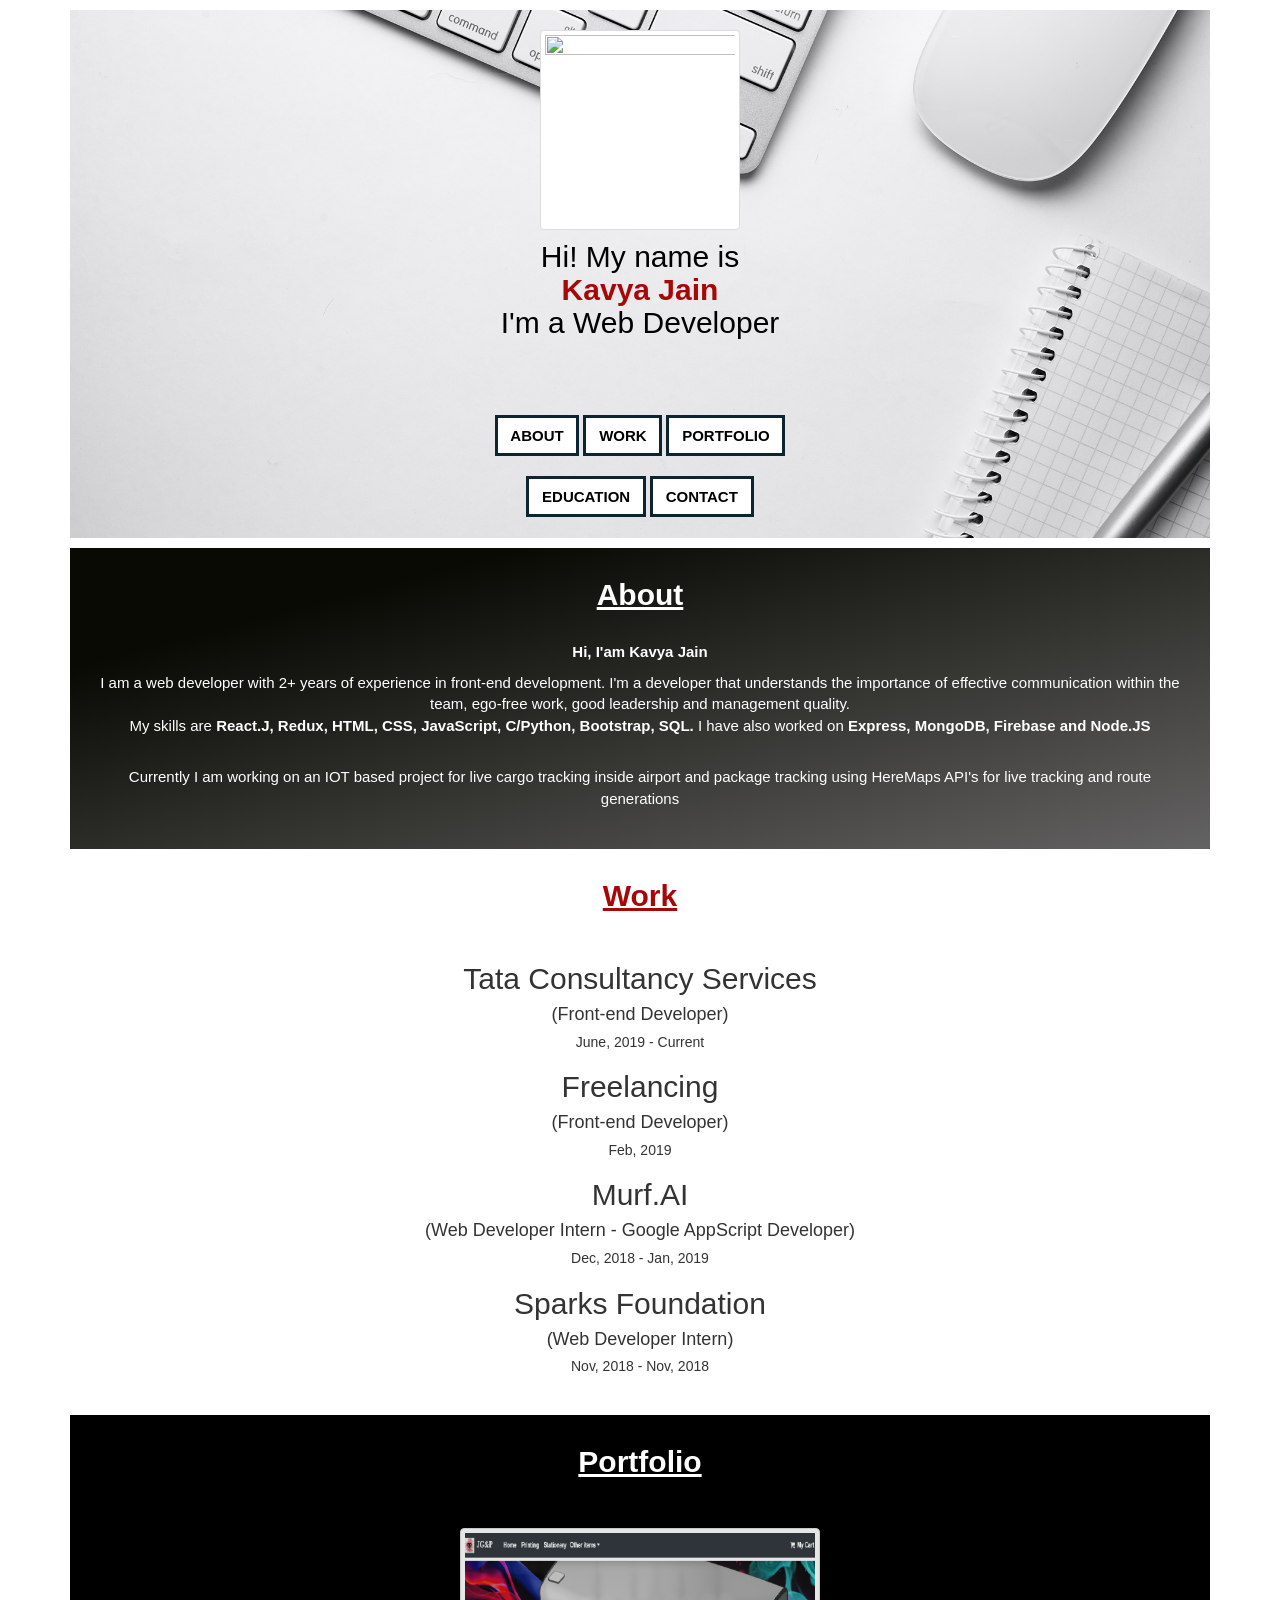
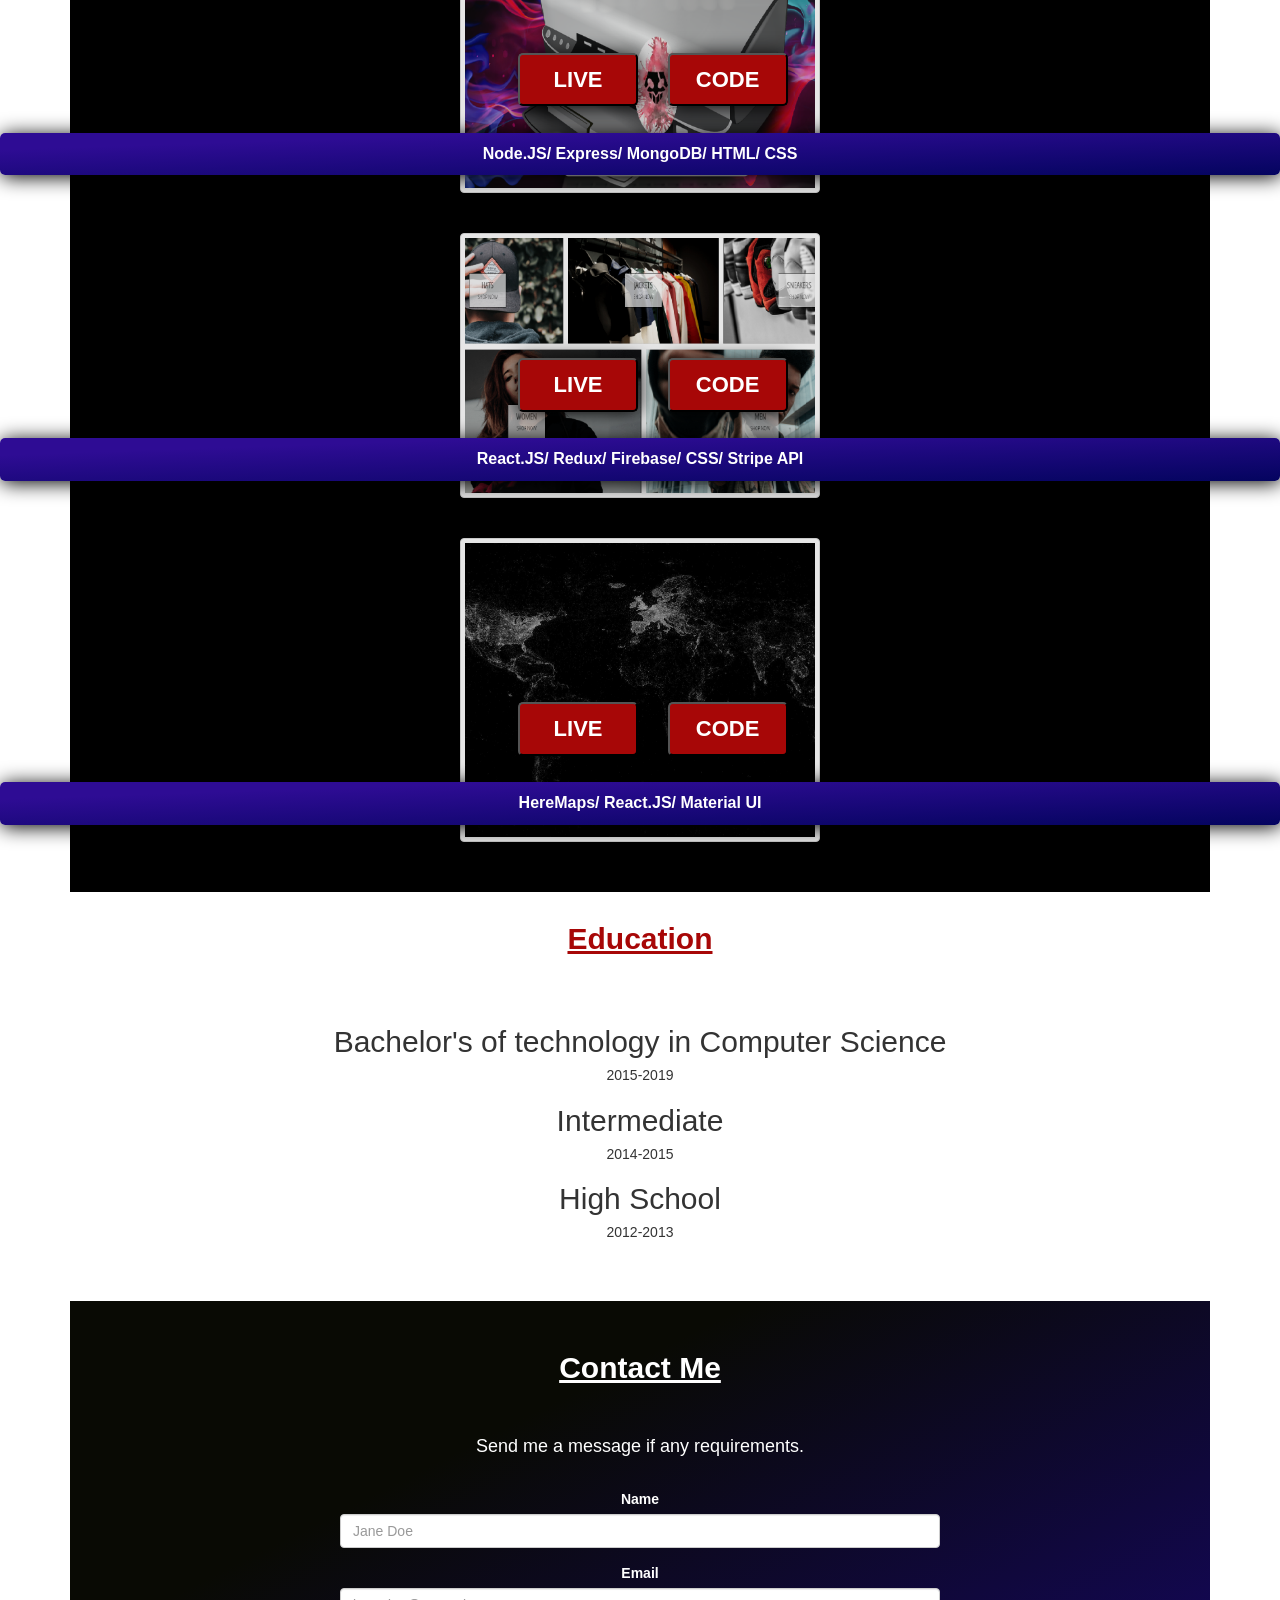
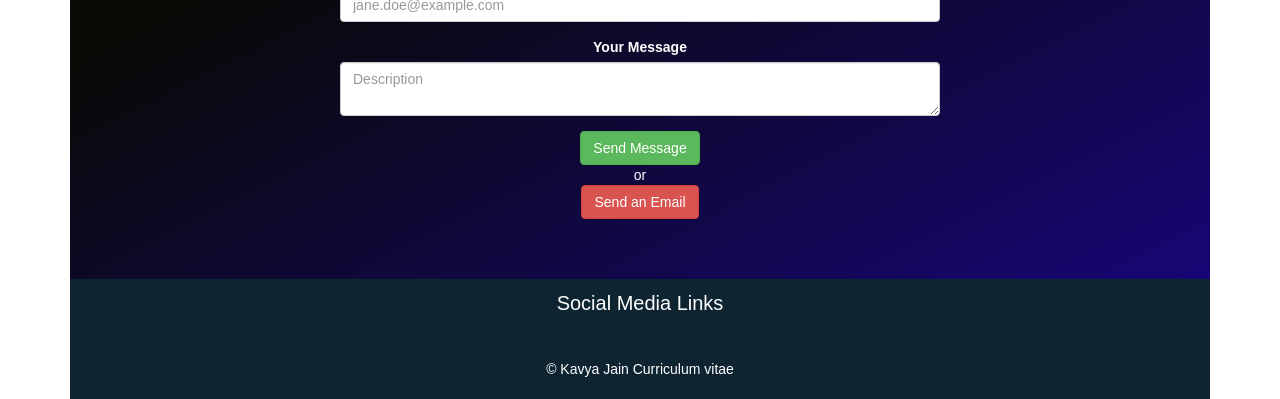
==== home.html @ 1a3ff4c2 "home bg" ====
<!DOCTYPE html>
<html lang="en">

<head>
    <meta charset="UTF-8">
    <meta name="viewport" content="width=device-width, initial-scale=1.0">

    <link rel="stylesheet" href="assets/css/styles.css">
    <link rel="stylesheet" href="https://maxcdn.bootstrapcdn.com/bootstrap/3.3.7/css/bootstrap.min.css" >

    <!-- =====FONT AWSOME===== -->
    <script src="https://use.fontawesome.com/releases/v5.15.3/js/all.js" data-auto-replace-svg="nest"></script>

    <title>My CV</title>
</head>

<body>

    <div class="container">
        <!--===== HOME =====-->
        <section class="home section" id="home">
            <div class="home__container bd-grid">

                <img src="assets/img/Kavya.png" height="200rem" width="200rem" class="img-thumbnail" alt="">

                <div class="home__data">
                    <h6 class="home__title">Hi! My name is<br> <span class="home__title-color">Kavya Jain</span><br>
                        I'm a Web Developer</h6>
                </div>

                <div class="home__social">
                    <a href="https://www.linkedin.com/in/kavya-jain-80137815b/" class="home__social-icon"><i
                            class="fab fa-linkedin-in mr-3"></i></a>&nbsp;&nbsp;
                    <a href="https://github.com/kavukj" class="home__social-icon"><i
                            class="fab fa-github mr-3"></i></a>&nbsp;&nbsp;
                    <a href="mailto:jainkavya6890@gmail.com" class="home__social-icon"><i
                            class="fas fa-envelope mr-3"></i></a>
                </div>
                <br>
                <div class="home__social">
                    <div class="nav__list">
                        <a href="#about" class="nav__link nav__item">About</a>
                        <a href="#work" class="nav__link nav__item">Work</a>
                        <a href="#portfolio" class="nav__link nav__item">Portfolio</a>
                        <br>
                        <br>
                        <br>
                        <a href="#education" class="nav__link nav__item">Education</a>
                        <a href="#contact" class="nav__link nav__item">Contact</a>
                    </div>
                </div>

            </div>
        </section>

        <!--===== ABOUT =====-->
        <section class="about section " id="about">
            <h2 class="section-title" style="color: #fff;">About</h2>

            <div class="about__container">
                <div>
                    <p class="about__subtitle">Hi, I'am Kavya Jain</p>
                    <p class="about__text">I am a web developer with 2+ years of experience in
                        front-end development. I'm a developer that understands the importance of effective
                        communication
                        within the team, ego-free work, good leadership and management quality.
                        <br> My skills are <b>React.J, Redux, HTML, CSS, JavaScript, C/Python, Bootstrap, SQL.</b>
                        I have also worked on <b>Express, MongoDB, Firebase and Node.JS</b>
                    </p>
                    <br>
                    <p class="about__text">Currently I am working on an IOT based project for live cargo tracking inside
                        airport and package tracking using HereMaps API's for live tracking and route generations
                    </p>
                </div>
            </div>
        </section>

        <!--===== WORK =====-->
        <section class="work section" id="work">
            <h2 class="section-title">Work</h2>
            <div class="work__container">
                <div class="work_box">
                    <h2 class="work__subtitle">Tata Consultancy Services</h2>
                    <h4 class="work_innerTitle">(Front-end Developer)</h4>
                    <h5 class="work_innerTitle"><i class="fas fa-calendar my-2 mr-2"></i> June, 2019 - Current</h5>
                    <h2 class="work__subtitle">Freelancing</h2>
                    <h4 class="work_innerTitle">(Front-end Developer)</h4>
                    <h5 class="work_innerTitle"><i class="fas fa-calendar my-2 mr-2"></i> Feb, 2019</h5>
                    <h2 class="work__subtitle">Murf.AI</h2>
                    <h4 class="work_innerTitle">(Web Developer Intern - Google AppScript Developer)</h4>
                    <h5 class="work_innerTitle"><i class="fas fa-calendar my-2 mr-2"></i> Dec, 2018 - Jan, 2019</h5>
                    <h2 class="work__subtitle">Sparks Foundation</h2>
                    <h4 class="work_innerTitle">(Web Developer Intern)</h4>
                    <h5 class="work_innerTitle"><i class="fas fa-calendar my-2 mr-2"></i> Nov, 2018 - Nov, 2018</h5>
                </div>
            </div>
        </section>

        <!-- ====Portfolio ==== -->
        <section class="portfolio section" id="portfolio">
            <h2 class="section-title" style="color: #fff;">Portfolio</h2>
            <div class="portfolio__container row justify-content-center">
                
               
                <div class="portfolio__item col col-12">
                    <div>
                        <div>
                            <img src="assets/img/bg-printing.png" class="portfolio__background-image img-thumbnail" alt="">
                            <div class="portfolio__text">Node.JS/ Express/ MongoDB/ HTML/ CSS</div>
                            <div class="portfolio__content">
                                <button class="portfolio__button"><a href="https://floating-crag-85578.herokuapp.com/">LIVE</a></button>
                                <button class="portfolio__button"><a href="#">CODE</a></button>
                            </div>
                        </div>
                    </div>
                </div>
                <div class="portfolio__item col col-12">
                    <div>
                        <div>
                            <img src="assets/img/bg-clothing.png" class="portfolio__background-image img-thumbnail" alt="">
                            <div class="portfolio__text">React.JS/ Redux/ Firebase/ CSS/ Stripe API</div>
                            <div class="portfolio__content">
                                <button class="portfolio__button"><a href="https://jainclothing.herokuapp.com/">LIVE</a></button>
                                <button class="portfolio__button"><a href="https://github.com/kavukj/jainclothing">CODE</a></button>
                            </div>
                        </div>
                    </div>
                </div>
                <div class="portfolio__item col col-12">
                    <div>
                        <div>
                            <img src="assets/img/map.jpg" class="portfolio__background-image img-thumbnail" alt="">
                            <div class="portfolio__text">HereMaps/ React.JS/ Material UI</div>
                            <div class="portfolio__content">
                                <button class="portfolio__button"><a href="#">LIVE</a></button>
                                <button class="portfolio__button"><a href="#">CODE</a></button>
                            </div>
                        </div>
                    </div>
                </div>
            </div>
        </section>

        <!--===== EDUCATAION =====-->
        <section class="edu section" id="education">
            <h2 class="section-title">Education</h2>
            <div class="edu__container">
                <div>
                    <h2 class="edu__subtitle">Bachelor's of technology in Computer Science</h2>
                    <h5><i class="fas fa-calendar-alt my-2 mr-2"></i> 2015-2019</h5>
                    <h2 class="edu__subtitle">Intermediate</h2>
                    <h5><i class="fas fa-calendar-alt my-2 mr-2"></i> 2014-2015</h5>
                    <h2 class="edu__subtitle">High School</h2>
                    <h5><i class="fas fa-calendar-alt my-2 mr-2"></i> 2012-2013</h5>
                </div>
        </section>

        <!-- ====Contact ==== -->
        <section class="contact section " id="contact">
              <h2 class="section-title" style="color:#fff;"><i class="fa fa-phone"></i>Contact Me</h2>
              <div class="pt-5 contact__container">
              <p class="para text-light">Send me a message if any requirements.</p>
              <div class="row justify-content-center">
                <div class="col-md-8 col-md-offset-2">
                  <form class="form-horizontal " action="/contact" method="post">
                    <div class="form-group" style="width: 80%; margin-left:10%">
                      <label for="exampleInputName2">Name</label>
                      <input type="text" name="name" class="form-control" id="exampleInputName2" placeholder="Jane Doe">
                    </div>
                    <div class="form-group " style="width: 80%; margin-left:10%">
                      <label for="exampleInputEmail2">Email</label>
                      <input type="email" name="email" class="form-control" id="exampleInputEmail2" placeholder="jane.doe@example.com">
                    </div>
                    <div class="form-group " style="width: 80%; margin-left:10%">
                      <label for="exampleInputText">Your Message</label>
                     <textarea class="form-control" name="message" placeholder="Description"></textarea> 
                    </div>
                    <button type="submit" class="btn btn-success">Send Message</button>
                      <br>or<br>
                      <a class="btn btn-danger" href="mailto: jainkavya6890@gmail.com?subject = CV Requirement &amp;body = type your message">Send an Email</a>
                  </form>

                  
                </div>
              </div>
        </div>
        </section>

        <!--===== FOOTER =====-->
        <footer class="footer">
            <p class="footer__title">Social Media Links</p>
            <div class="footer__social">
                <a href="https://www.instagram.com/kavu_j/" class="footer__icon"><i class="fab fa-instagram"></i></a>
                <a href="https://wa.me/918882950954" class="footer__icon"><i class="fab fa-whatsapp"></i></a>

            </div>
            <p>&#169; Kavya Jain Curriculum vitae</p>
        </footer>
    </div>


    <!--===== SCROLL REVEAL =====-->
    <script src="https://unpkg.com/scrollreveal"></script>

    <!--===== MAIN JS =====-->
    <script src="assets/js/main.js"></script>
</body>

</html>
---- assets/css/styles.css ----
html{
  scroll-behavior: smooth;
}

ul{
  margin: 0;
  padding: 0;
  list-style: none;
}
a{
  text-decoration: none;
}


/*===== CLASS CSS ===== */
.section-title{
  position: relative;
  font-size: 3rem;
  color: #a70707;
  font-weight: bold;
  text-align: center;
  text-decoration: underline;
}

.section{
  padding-top: 1rem;
  padding-bottom: 1rem;
}

/*===== NAV =====*/
.nav_list{
  text-align: center;
}
.nav__item{
  margin-bottom: 1rem;
  border: 0.4vh solid #0E2431;
  background-color: #fff;
  padding: 1vh 1vw;
  width: 12rem;
  font-size: 1.5rem;
  font-weight: bold;
  text-transform: uppercase;
}
.nav__item:hover{
  position: relative;
  background-color: black;
  color: #fff;
}

.nav__list a{
  color: black;
}

.nav__item:hover a{
  position: relative;
  background-color: black;
  color: #fff;
}

/*===== HOME =====*/
.home__container{
  background: url("../img/home.jpg");
  background-position: center;
  background-size: cover;
  padding-top: 2rem;
  padding-bottom: 3rem;
  row-gap: 2rem;
  text-align: center;
}

.home__title{
  font-size: 3rem;
  margin-bottom: 3rem;
  color: black;
}
.home__title-color{
  color: #a70707;
  font-weight: bold;
}
.home__social{
  margin: 0 auto;
}
.home__social-icon{
  width: max-content;
  margin-bottom: 0.5rem;
  font-size: 2.5rem;
  color: #0E2431;
}
.home__social-icon:hover{
  color: #a70707;
}


/* ===== ABOUT =====*/
#about{
  background: linear-gradient(to bottom right, #090a04 20%, #646363 100%);
}
.about__container{
  padding:2rem 2rem;
  text-align: center;
}
.about__subtitle{
  margin-bottom: 1rem;
  font-size: 1.5rem;
  font-weight: bold;
  color: #fff;
}
.about__text{
  font-size: 1.5rem;
  color: #fff;
}


/* ==== PORTFOLIO ==== */
.portfolio{
  background: #000;
}
.portfolio__container{
  padding-top: 4rem;
  text-align: center;
}
.portfolio__background-image{
  position: relative;
  width: 36rem;
  height: 36rem;
  opacity: 0.9;
  margin-bottom: 4rem;
  box-shadow: 01.rem 0.2rem 2rem 0 #fff;
}
.portfolio__content{  
  left: 0;
  position: absolute;
  text-align: center;
  width: 100%;
  margin: -18rem auto 10rem;
}
.portfolio__text{
  left: 0;
  position: absolute;
  text-align: center;
  width: 100%;
  border: 0.1 rem solid linear-gradient(to bottom right, #2e0c94 20%, #04045F 100%);
  box-shadow: 0.1rem 0.2rem 2rem 0 black;
  border-radius: 5px;
  text-align: center;
  font-size: 1.6rem;
  font-weight: bold;
  background: linear-gradient(to bottom right, #2e0c94 20%, #04045F 100%);
  padding:1rem;
  margin: -10rem auto 10rem;
  color:#FFF;

}
.portfolio__button{
  border: 0.1 rem solid #a70707;
  box-shadow: 0.1rem 0.2rem 2rem 0 black;
  cursor: pointer;
  border-radius: 5px;
  text-align: center;
  font-size: 2.2rem;
  font-weight: bold;
  background-color: #a70707;
  padding:1vh 1.2vw;
  width: 12rem;
  margin-left: 2vw;
}
.portfolio__button a{
  text-decoration: none;
  color: white;
}

.portfolio__button:hover{
  background-color: #FFF;
  color: #000;
  border: none;
}

.portfolio__button:hover a{
  text-decoration: none;
  color: #000;
}


/* ===== EDUCATION =====*/
.edu__container{
  padding-top: 4rem;
  padding-bottom: 4rem;
  text-align: center;
}
.edu__subtitle{
  margin-bottom: 1rem;
}

/* ===== WORK =====*/
.work__container{
  padding-top: 2rem;
  padding-bottom: 2rem;
  text-align: center;
}
.work__subtitle{
  margin-bottom: 1rem;
}

/* ====Contact ====*/
.contact{
  padding-top: 3rem;
  color: #fff;
  padding-bottom: 3rem;
  text-align: center;
  background: linear-gradient(to bottom right, #090a04 30%, #170675 100%);
}

.para{
  padding-top: 3rem;
  font-size: 1.8rem;
  padding-bottom: 2rem;
}

.contact__container{
  margin-top: 2rem;
  padding-bottom: 3rem;
}
.contact__button{
  margin-top: 2rem;
}

/* ===== FOOTER =====*/
.footer{
  background-color: #0E2431;
  color: #fff;
  text-align: center;
  font-weight: 1rem;
  padding: 1rem 0;
}
.footer__title{
  font-size: 2rem;
  margin-bottom: 1rem;
}
.footer__social{
  margin-bottom: 1rem;
}
.footer__icon{
  font-size: 1.5rem;
  color: #fff;
  margin: 0 1rem;
}
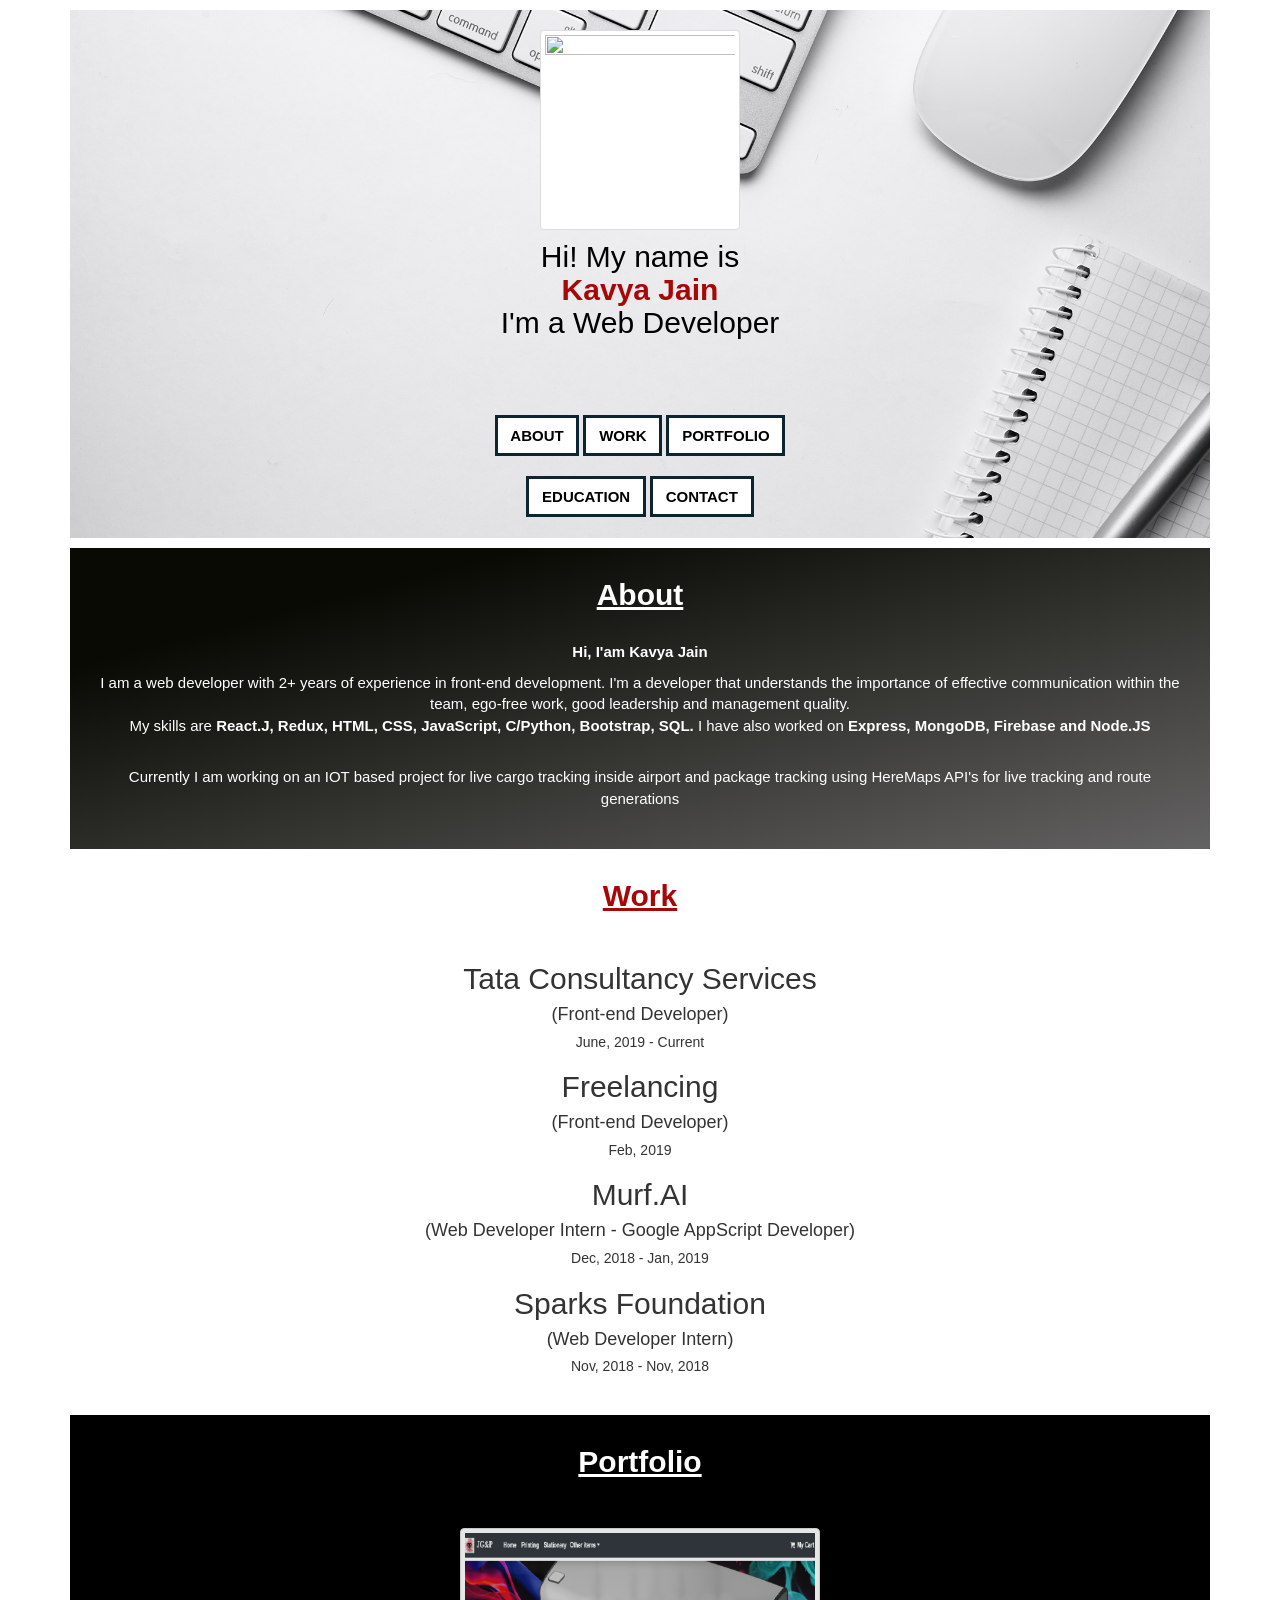
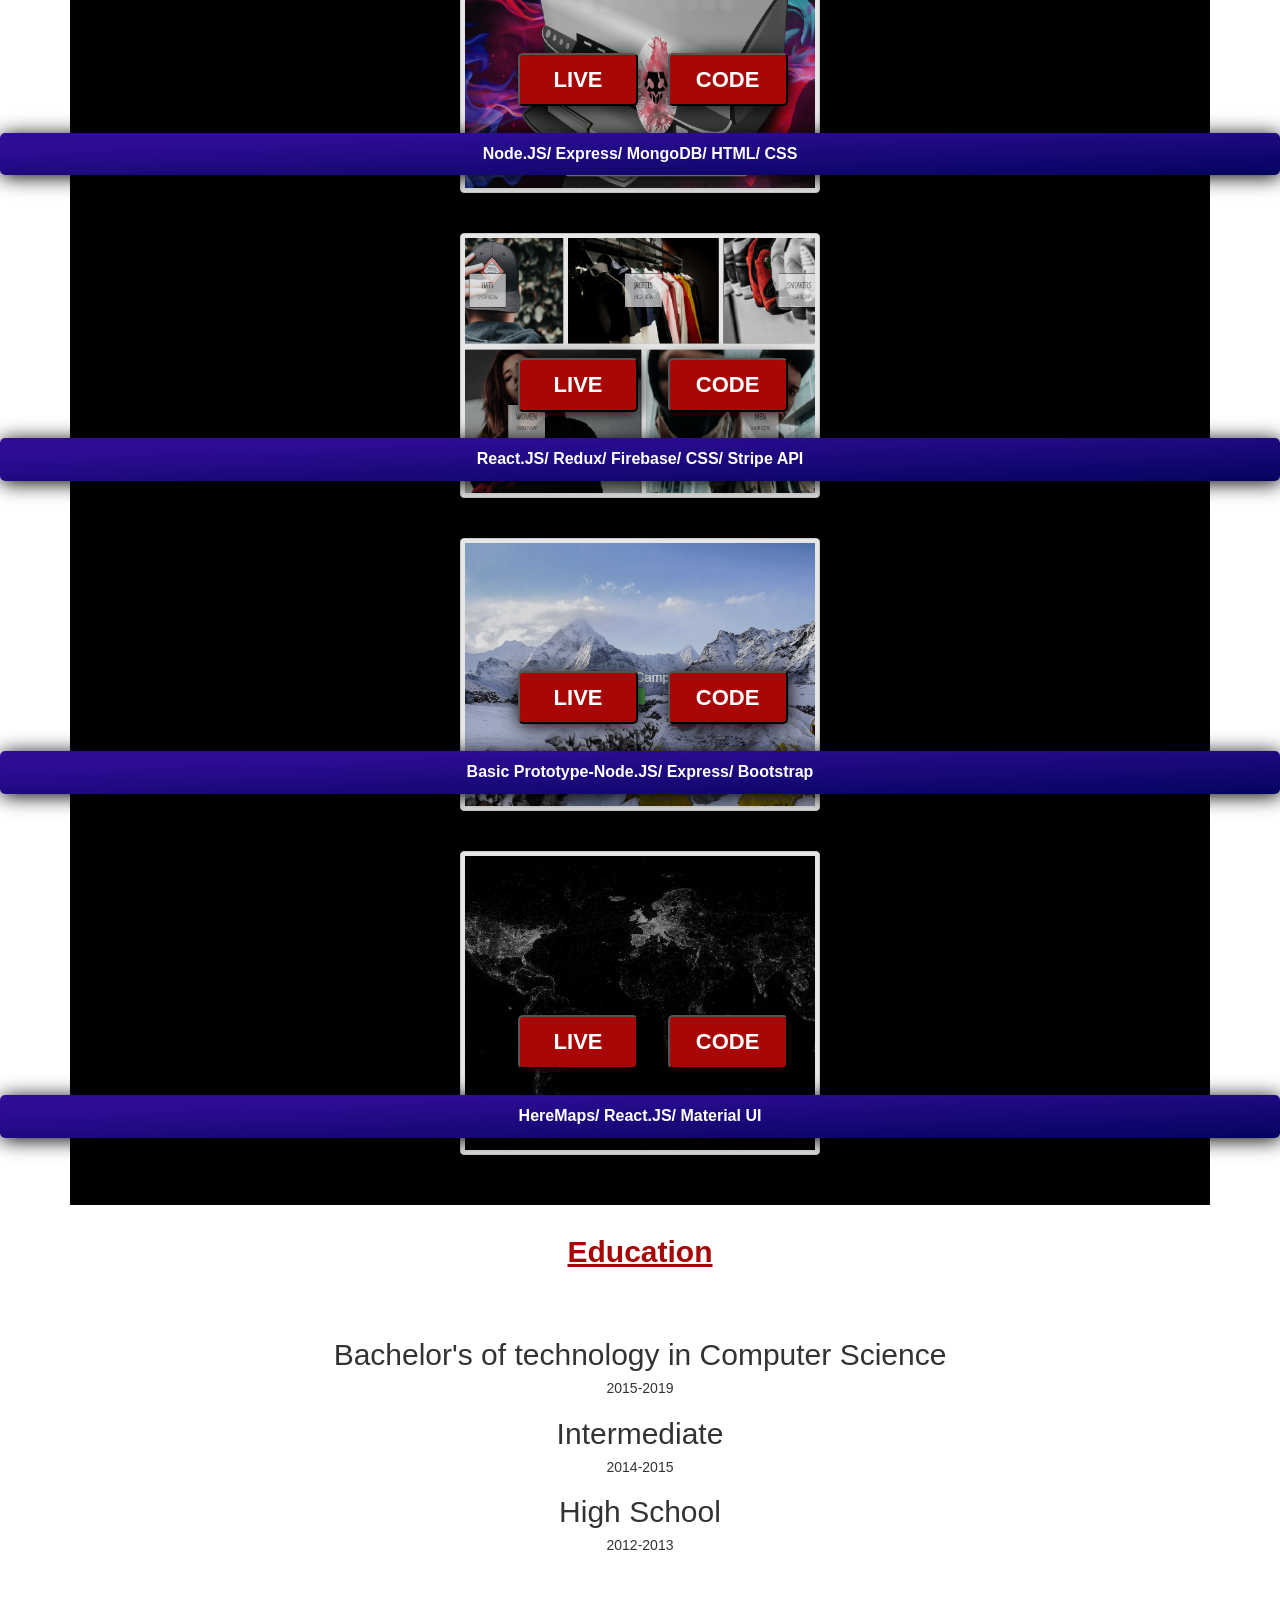
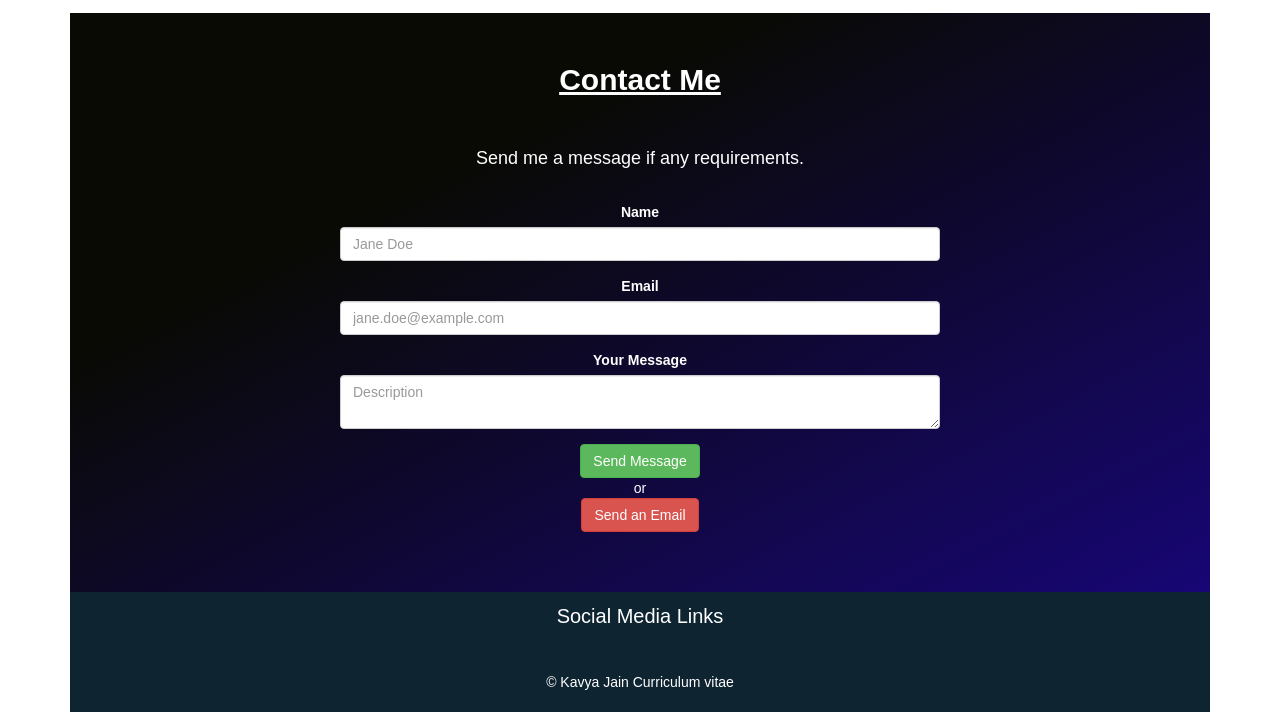
==== commit 2df472fa: "new project" ====
--- a/home.html
+++ b/home.html
@@ -21,7 +21,7 @@
         <section class="home section" id="home">
             <div class="home__container bd-grid">
 
-                <img src="assets/img/Kavya.png" height="200rem" width="200rem" class="img-thumbnail" alt="">
+                <img src="assets/img/Kavya.png" height="200rem" width="200rem"  class="img-thumbnail" alt="">
 
                 <div class="home__data">
                     <h6 class="home__title">Hi! My name is<br> <span class="home__title-color">Kavya Jain</span><br>
@@ -129,6 +129,18 @@
                 <div class="portfolio__item col col-12">
                     <div>
                         <div>
+                            <img src="assets/img/yelpcamp.png" class="portfolio__background-image img-thumbnail" alt="">
+                            <div class="portfolio__text">Basic Prototype-Node.JS/ Express/ Bootstrap</div>
+                            <div class="portfolio__content">
+                                <button class="portfolio__button"><a href="https://sleepy-crag-78084.herokuapp.com/">LIVE</a></button>
+                                <button class="portfolio__button"><a href="https://github.com/kavukj/CampProject">CODE</a></button>
+                            </div>
+                        </div>
+                    </div>
+                </div>
+                <div class="portfolio__item col col-12">
+                    <div>
+                        <div>
                             <img src="assets/img/map.jpg" class="portfolio__background-image img-thumbnail" alt="">
                             <div class="portfolio__text">HereMaps/ React.JS/ Material UI</div>
                             <div class="portfolio__content">
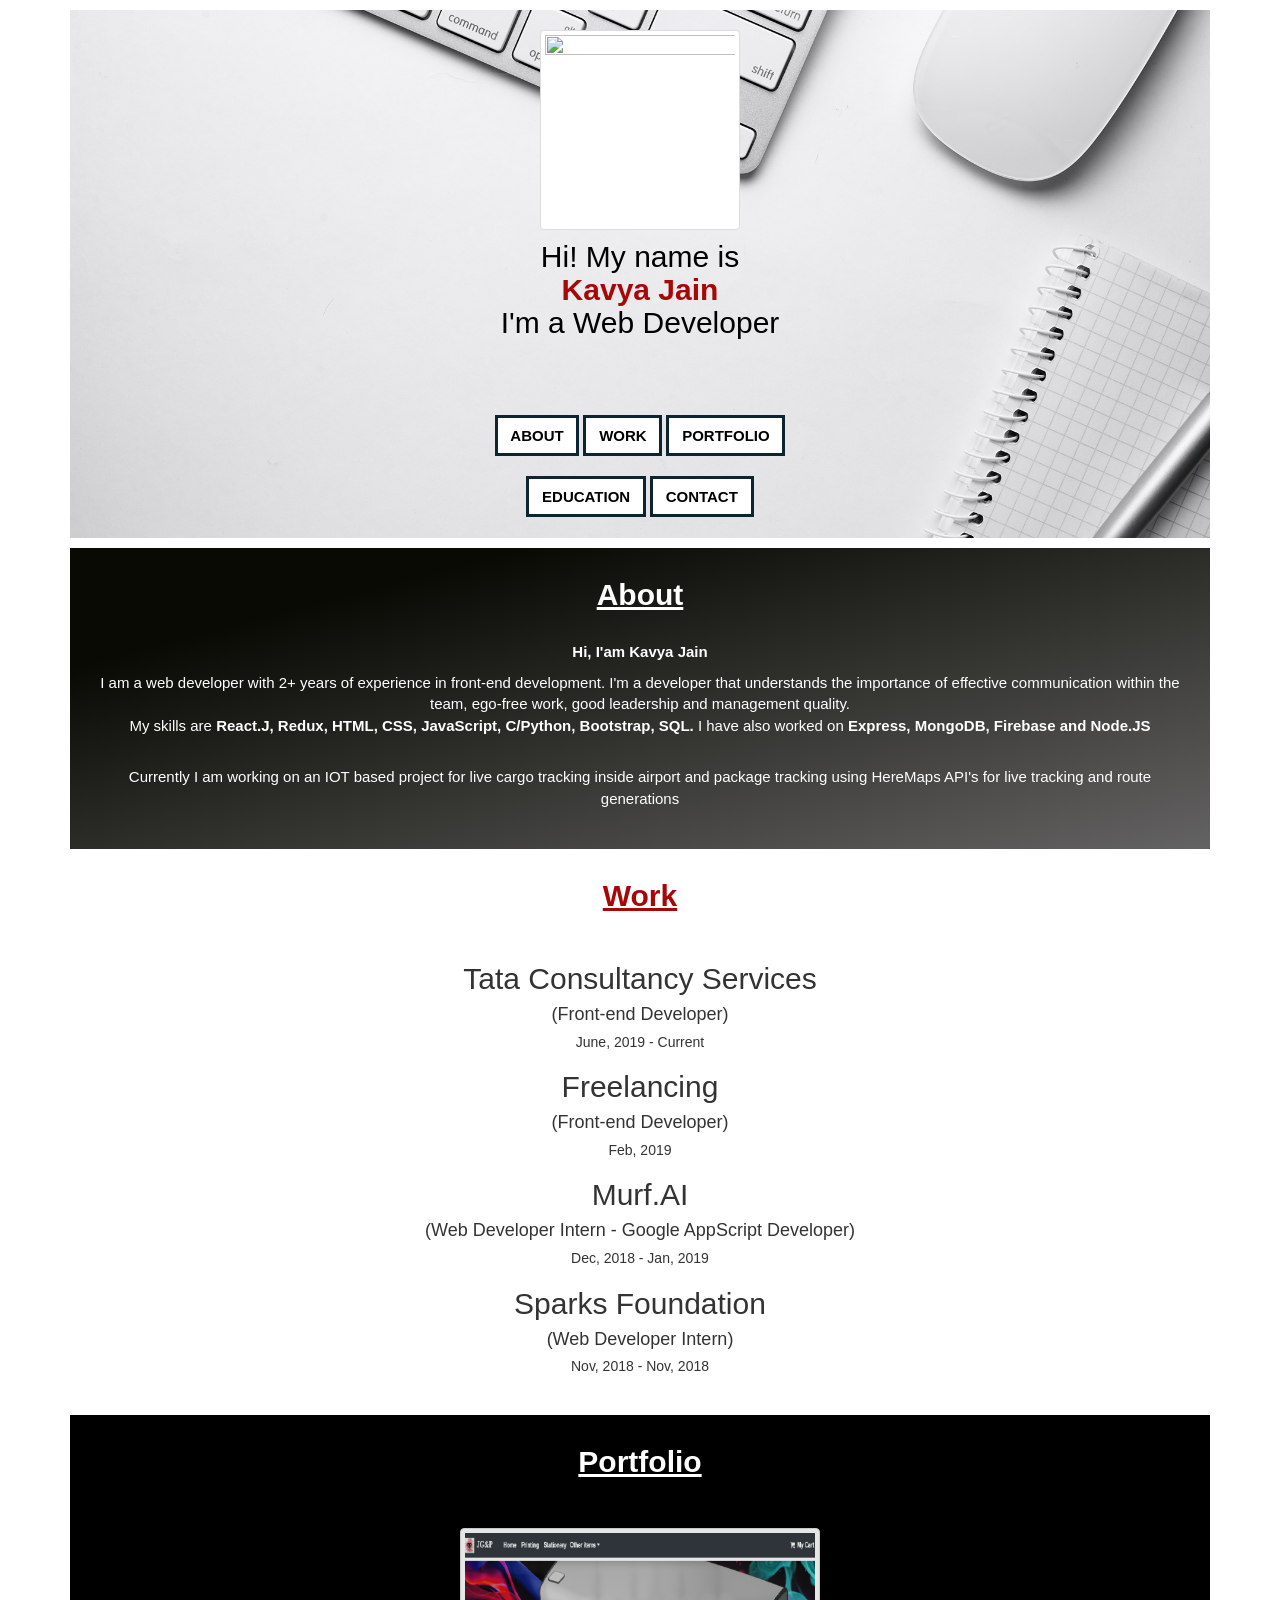
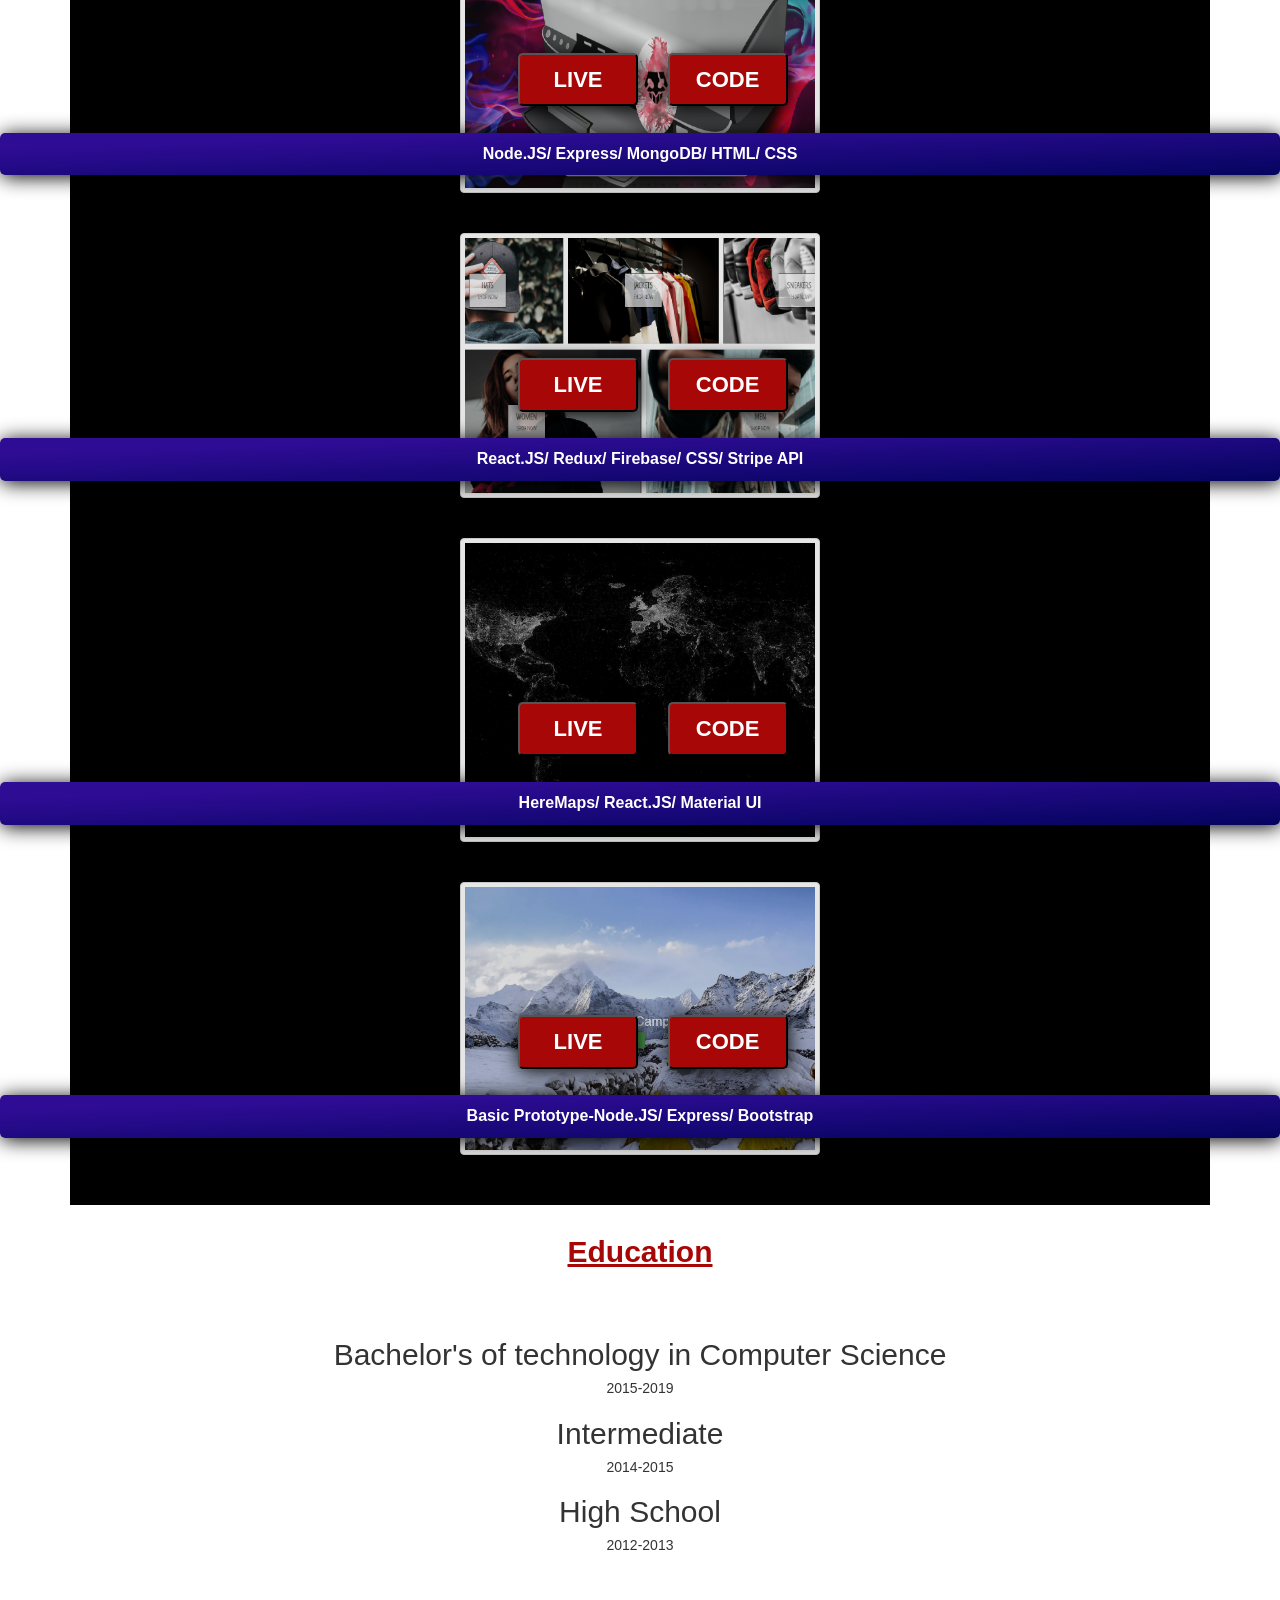
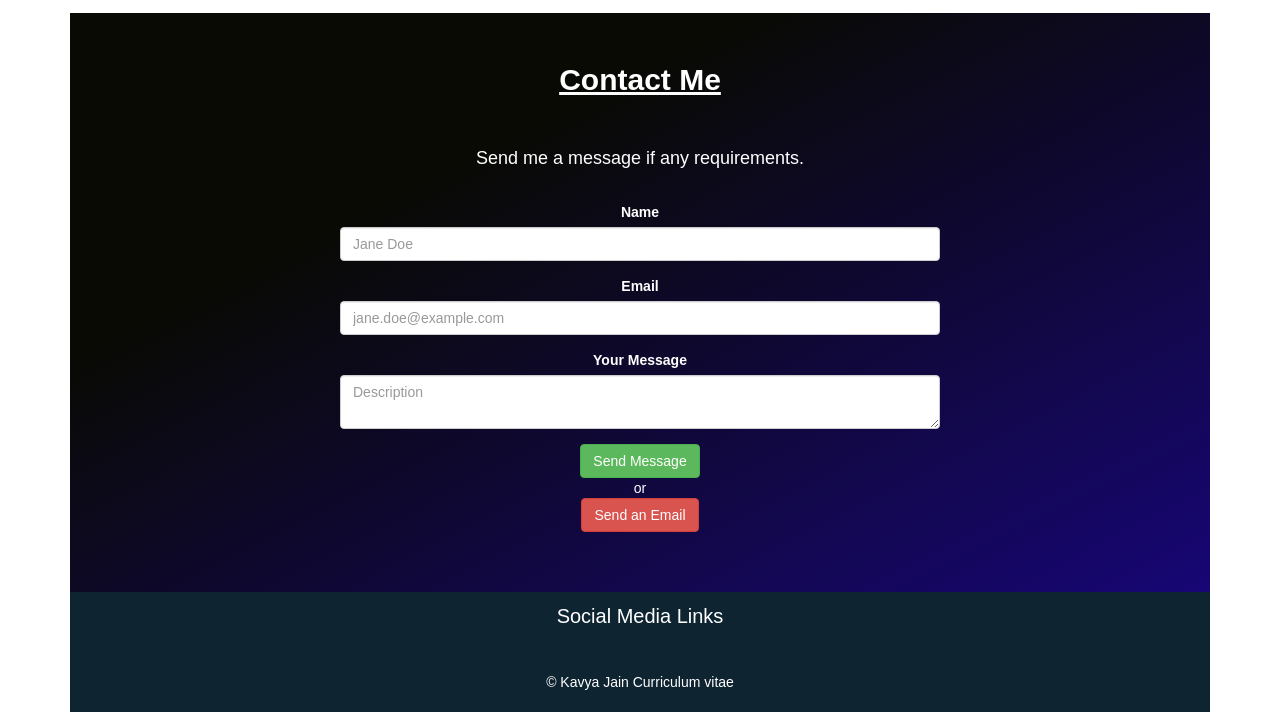
==== commit acfd560b: "added map app" ====
--- a/home.html
+++ b/home.html
@@ -6,7 +6,7 @@
     <meta name="viewport" content="width=device-width, initial-scale=1.0">
 
     <link rel="stylesheet" href="assets/css/styles.css">
-    <link rel="stylesheet" href="https://maxcdn.bootstrapcdn.com/bootstrap/3.3.7/css/bootstrap.min.css" >
+    <link rel="stylesheet" href="https://maxcdn.bootstrapcdn.com/bootstrap/3.3.7/css/bootstrap.min.css">
 
     <!-- =====FONT AWSOME===== -->
     <script src="https://use.fontawesome.com/releases/v5.15.3/js/all.js" data-auto-replace-svg="nest"></script>
@@ -21,7 +21,7 @@
         <section class="home section" id="home">
             <div class="home__container bd-grid">
 
-                <img src="assets/img/Kavya.png" height="200rem" width="200rem"  class="img-thumbnail" alt="">
+                <img src="assets/img/Kavya.png" height="200rem" width="200rem" class="img-thumbnail" alt="">
 
                 <div class="home__data">
                     <h6 class="home__title">Hi! My name is<br> <span class="home__title-color">Kavya Jain</span><br>
@@ -100,28 +100,47 @@
         <section class="portfolio section" id="portfolio">
             <h2 class="section-title" style="color: #fff;">Portfolio</h2>
             <div class="portfolio__container row justify-content-center">
-                
-               
-                <div class="portfolio__item col col-12">
-                    <div>
-                        <div>
-                            <img src="assets/img/bg-printing.png" class="portfolio__background-image img-thumbnail" alt="">
+
+
+                <div class="portfolio__item col col-12">
+                    <div>
+                        <div>
+                            <img src="assets/img/bg-printing.png" class="portfolio__background-image img-thumbnail"
+                                alt="">
                             <div class="portfolio__text">Node.JS/ Express/ MongoDB/ HTML/ CSS</div>
                             <div class="portfolio__content">
-                                <button class="portfolio__button"><a href="https://floating-crag-85578.herokuapp.com/">LIVE</a></button>
-                                <button class="portfolio__button"><a href="#">CODE</a></button>
-                            </div>
-                        </div>
-                    </div>
-                </div>
-                <div class="portfolio__item col col-12">
-                    <div>
-                        <div>
-                            <img src="assets/img/bg-clothing.png" class="portfolio__background-image img-thumbnail" alt="">
+                                <button class="portfolio__button"><a
+                                        href="https://floating-crag-85578.herokuapp.com/">LIVE</a></button>
+                                <button class="portfolio__button"><a
+                                        href="https://github.com/kavukj/JainGraphics-Printers">CODE</a></button>
+                            </div>
+                        </div>
+                    </div>
+                </div>
+                <div class="portfolio__item col col-12">
+                    <div>
+                        <div>
+                            <img src="assets/img/bg-clothing.png" class="portfolio__background-image img-thumbnail"
+                                alt="">
                             <div class="portfolio__text">React.JS/ Redux/ Firebase/ CSS/ Stripe API</div>
                             <div class="portfolio__content">
-                                <button class="portfolio__button"><a href="https://jainclothing.herokuapp.com/">LIVE</a></button>
-                                <button class="portfolio__button"><a href="https://github.com/kavukj/jainclothing">CODE</a></button>
+                                <button class="portfolio__button"><a
+                                        href="https://jainclothing.herokuapp.com/">LIVE</a></button>
+                                <button class="portfolio__button"><a
+                                        href="https://github.com/kavukj/jainclothing">CODE</a></button>
+                            </div>
+                        </div>
+                    </div>
+                </div>
+                <div class="portfolio__item col col-12">
+                    <div>
+                        <div>
+                            <img src="assets/img/map.jpg" class="portfolio__background-image img-thumbnail" alt="">
+                            <div class="portfolio__text">HereMaps/ React.JS/ Material UI</div>
+                            <div class="portfolio__content">
+                                <button class="portfolio__button"><a href="#">LIVE</a></button>
+                                <button class="portfolio__button"><a
+                                        href="https://github.com/kavukj/GeofencingAndRoute">CODE</a></button>
                             </div>
                         </div>
                     </div>
@@ -132,24 +151,15 @@
                             <img src="assets/img/yelpcamp.png" class="portfolio__background-image img-thumbnail" alt="">
                             <div class="portfolio__text">Basic Prototype-Node.JS/ Express/ Bootstrap</div>
                             <div class="portfolio__content">
-                                <button class="portfolio__button"><a href="https://sleepy-crag-78084.herokuapp.com/">LIVE</a></button>
-                                <button class="portfolio__button"><a href="https://github.com/kavukj/CampProject">CODE</a></button>
-                            </div>
-                        </div>
-                    </div>
-                </div>
-                <div class="portfolio__item col col-12">
-                    <div>
-                        <div>
-                            <img src="assets/img/map.jpg" class="portfolio__background-image img-thumbnail" alt="">
-                            <div class="portfolio__text">HereMaps/ React.JS/ Material UI</div>
-                            <div class="portfolio__content">
-                                <button class="portfolio__button"><a href="#">LIVE</a></button>
-                                <button class="portfolio__button"><a href="#">CODE</a></button>
-                            </div>
-                        </div>
-                    </div>
-                </div>
+                                <button class="portfolio__button"><a
+                                        href="https://sleepy-crag-78084.herokuapp.com/">LIVE</a></button>
+                                <button class="portfolio__button"><a
+                                        href="https://github.com/kavukj/CampProject">CODE</a></button>
+                            </div>
+                        </div>
+                    </div>
+                </div>
+
             </div>
         </section>
 
@@ -169,33 +179,37 @@
 
         <!-- ====Contact ==== -->
         <section class="contact section " id="contact">
-              <h2 class="section-title" style="color:#fff;"><i class="fa fa-phone"></i>Contact Me</h2>
-              <div class="pt-5 contact__container">
-              <p class="para text-light">Send me a message if any requirements.</p>
-              <div class="row justify-content-center">
-                <div class="col-md-8 col-md-offset-2">
-                  <form class="form-horizontal " action="/contact" method="post">
-                    <div class="form-group" style="width: 80%; margin-left:10%">
-                      <label for="exampleInputName2">Name</label>
-                      <input type="text" name="name" class="form-control" id="exampleInputName2" placeholder="Jane Doe">
-                    </div>
-                    <div class="form-group " style="width: 80%; margin-left:10%">
-                      <label for="exampleInputEmail2">Email</label>
-                      <input type="email" name="email" class="form-control" id="exampleInputEmail2" placeholder="jane.doe@example.com">
-                    </div>
-                    <div class="form-group " style="width: 80%; margin-left:10%">
-                      <label for="exampleInputText">Your Message</label>
-                     <textarea class="form-control" name="message" placeholder="Description"></textarea> 
-                    </div>
-                    <button type="submit" class="btn btn-success">Send Message</button>
-                      <br>or<br>
-                      <a class="btn btn-danger" href="mailto: jainkavya6890@gmail.com?subject = CV Requirement &amp;body = type your message">Send an Email</a>
-                  </form>
-
-                  
-                </div>
-              </div>
-        </div>
+            <h2 class="section-title" style="color:#fff;"><i class="fa fa-phone"></i>Contact Me</h2>
+            <div class="pt-5 contact__container">
+                <p class="para text-light">Send me a message if any requirements.</p>
+                <div class="row justify-content-center">
+                    <div class="col-md-8 col-md-offset-2">
+                        <form class="form-horizontal " action="/contact" method="post">
+                            <div class="form-group" style="width: 80%; margin-left:10%">
+                                <label for="exampleInputName2">Name</label>
+                                <input type="text" name="name" class="form-control" id="exampleInputName2"
+                                    placeholder="Jane Doe">
+                            </div>
+                            <div class="form-group " style="width: 80%; margin-left:10%">
+                                <label for="exampleInputEmail2">Email</label>
+                                <input type="email" name="email" class="form-control" id="exampleInputEmail2"
+                                    placeholder="jane.doe@example.com">
+                            </div>
+                            <div class="form-group " style="width: 80%; margin-left:10%">
+                                <label for="exampleInputText">Your Message</label>
+                                <textarea class="form-control" name="message" placeholder="Description"></textarea>
+                            </div>
+                            <button type="submit" class="btn btn-success">Send Message</button>
+                            <br>or<br>
+                            <a class="btn btn-danger"
+                                href="mailto: jainkavya6890@gmail.com?subject = CV Requirement &amp;body = type your message">Send
+                                an Email</a>
+                        </form>
+
+
+                    </div>
+                </div>
+            </div>
         </section>
 
         <!--===== FOOTER =====-->
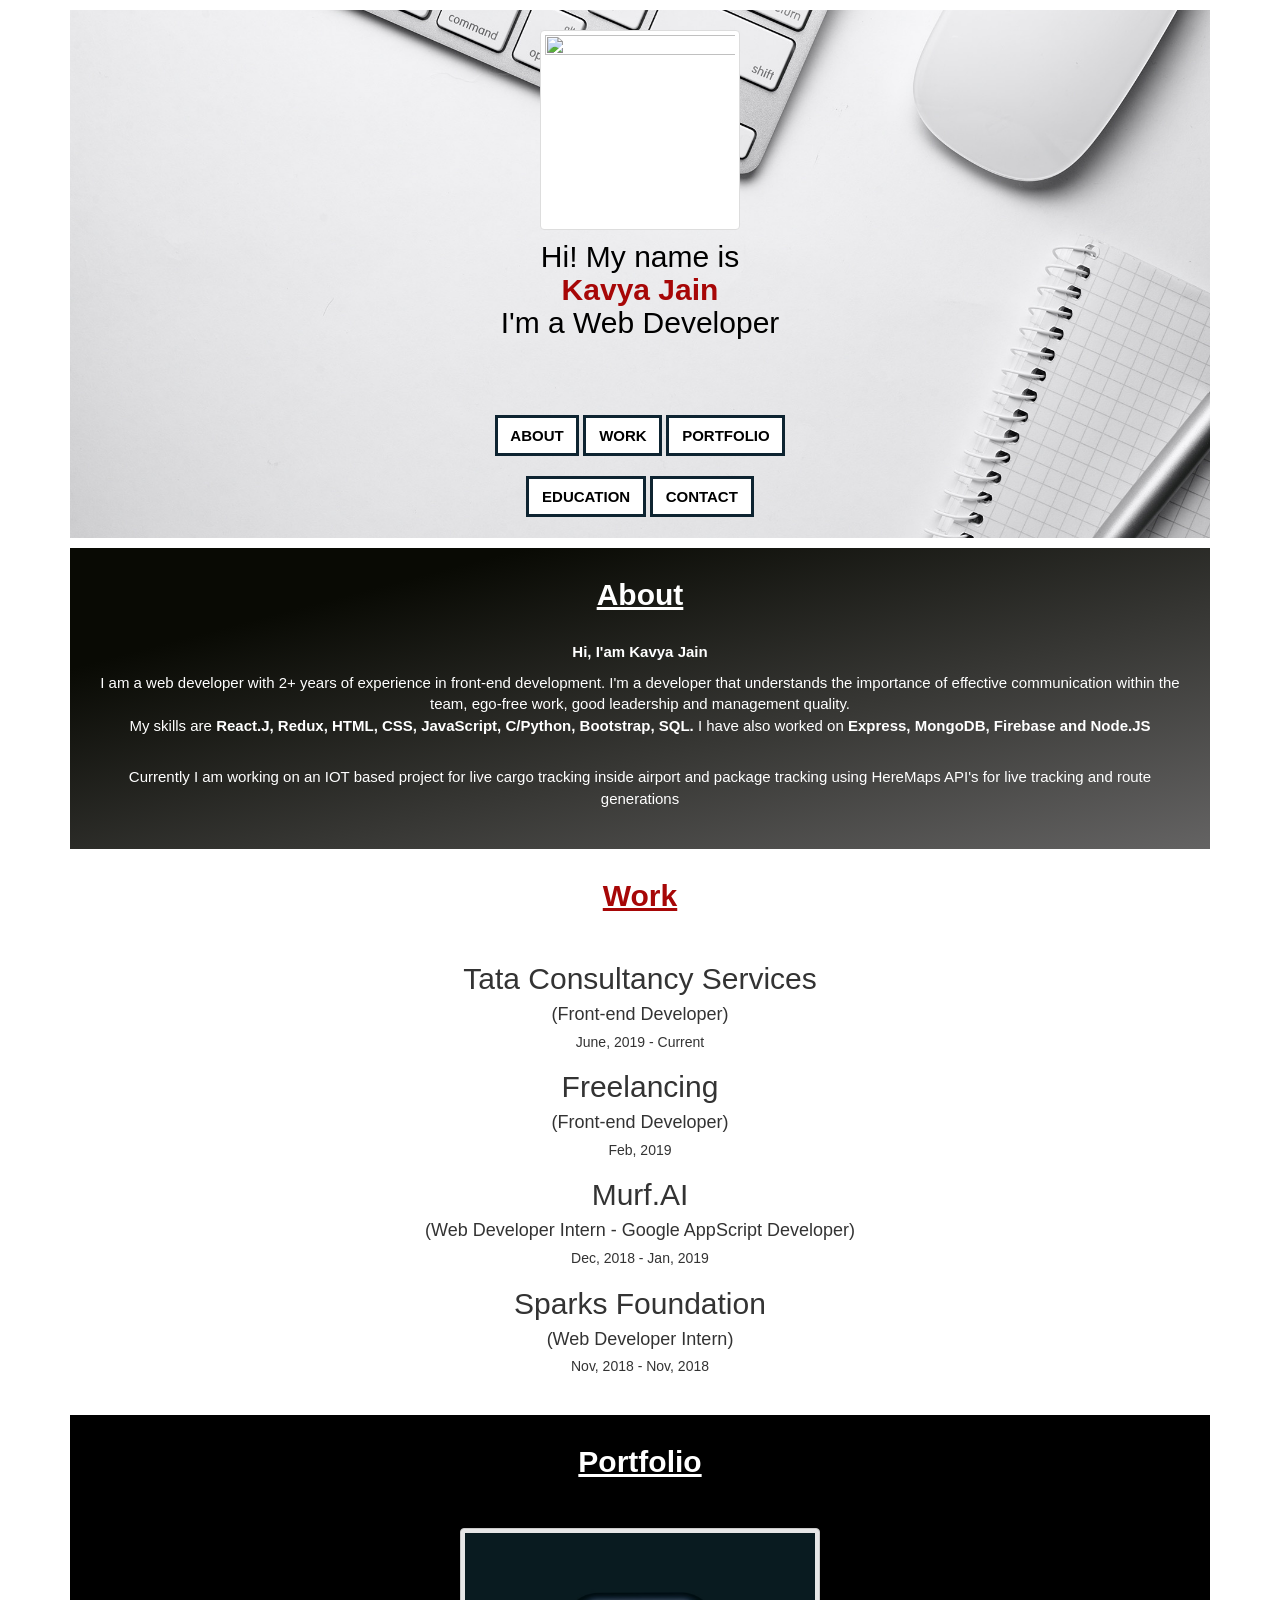
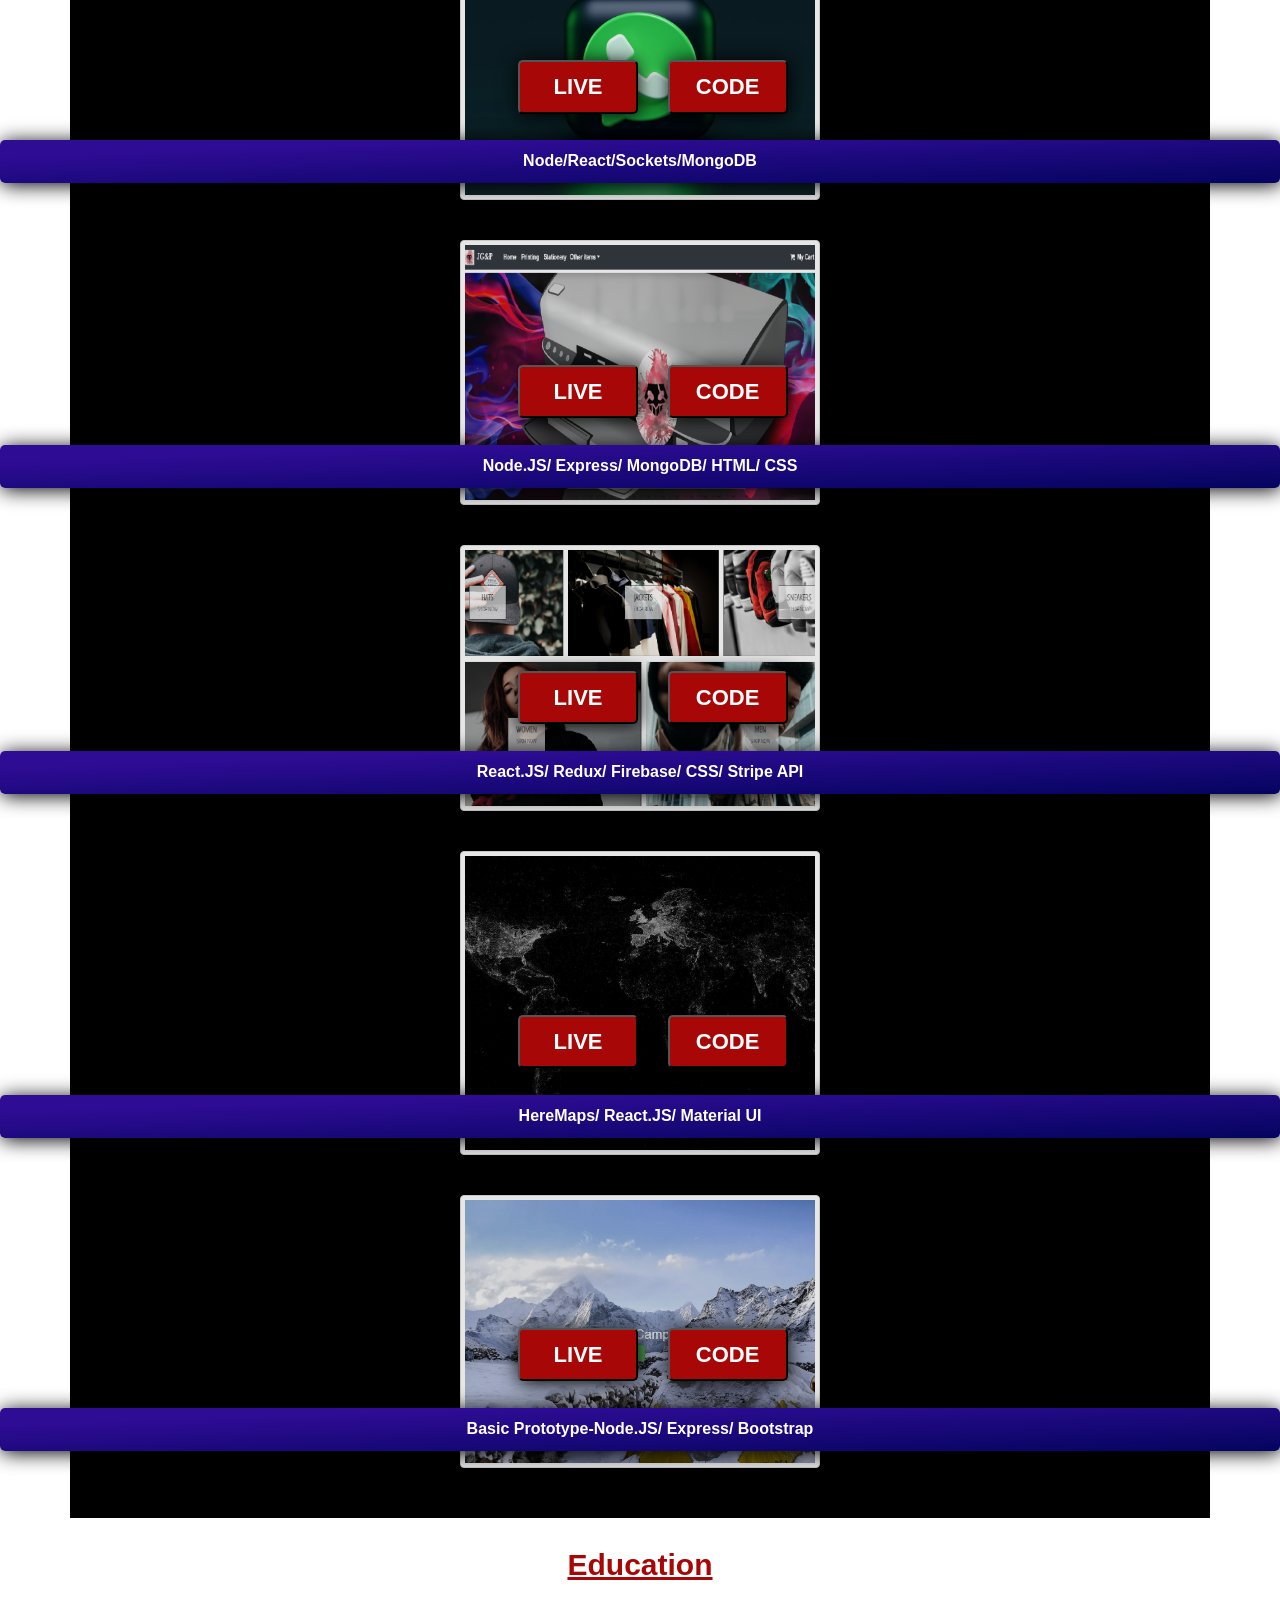
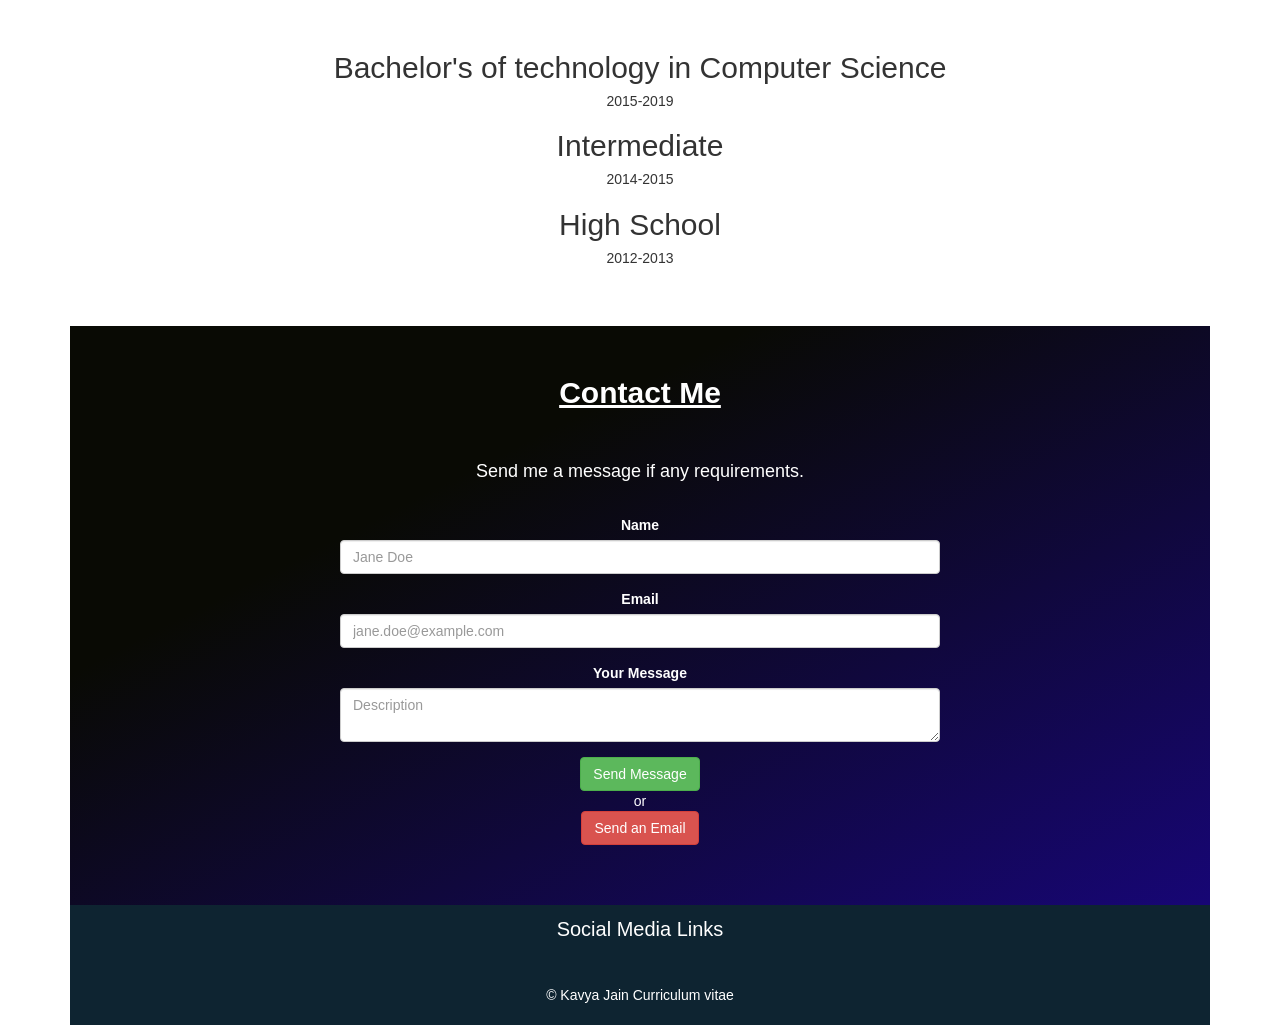
==== commit ad969cfa: "added whatsapp project" ====
--- a/home.html
+++ b/home.html
@@ -101,6 +101,19 @@
             <h2 class="section-title" style="color: #fff;">Portfolio</h2>
             <div class="portfolio__container row justify-content-center">
 
+                <div class="portfolio__item col col-12">
+                    <div>
+                        <div>
+                            <img src="assets/img/whatsapp.jpg" class="portfolio__background-image img-thumbnail" alt="">
+                            <div class="portfolio__text">Node/React/Sockets/MongoDB</div>
+                            <div class="portfolio__content">
+                                <button class="portfolio__button"><a href="/">LIVE</a></button>
+                                <button class="portfolio__button"><a
+                                        href="https://github.com/kavukj/WhatsappClone">CODE</a></button>
+                            </div>
+                        </div>
+                    </div>
+                </div>
 
                 <div class="portfolio__item col col-12">
                     <div>
@@ -138,7 +151,7 @@
                             <img src="assets/img/map.jpg" class="portfolio__background-image img-thumbnail" alt="">
                             <div class="portfolio__text">HereMaps/ React.JS/ Material UI</div>
                             <div class="portfolio__content">
-                                <button class="portfolio__button"><a href="#">LIVE</a></button>
+                                <button class="portfolio__button"><a href="https://geofence-route.herokuapp.com/">LIVE</a></button>
                                 <button class="portfolio__button"><a
                                         href="https://github.com/kavukj/GeofencingAndRoute">CODE</a></button>
                             </div>
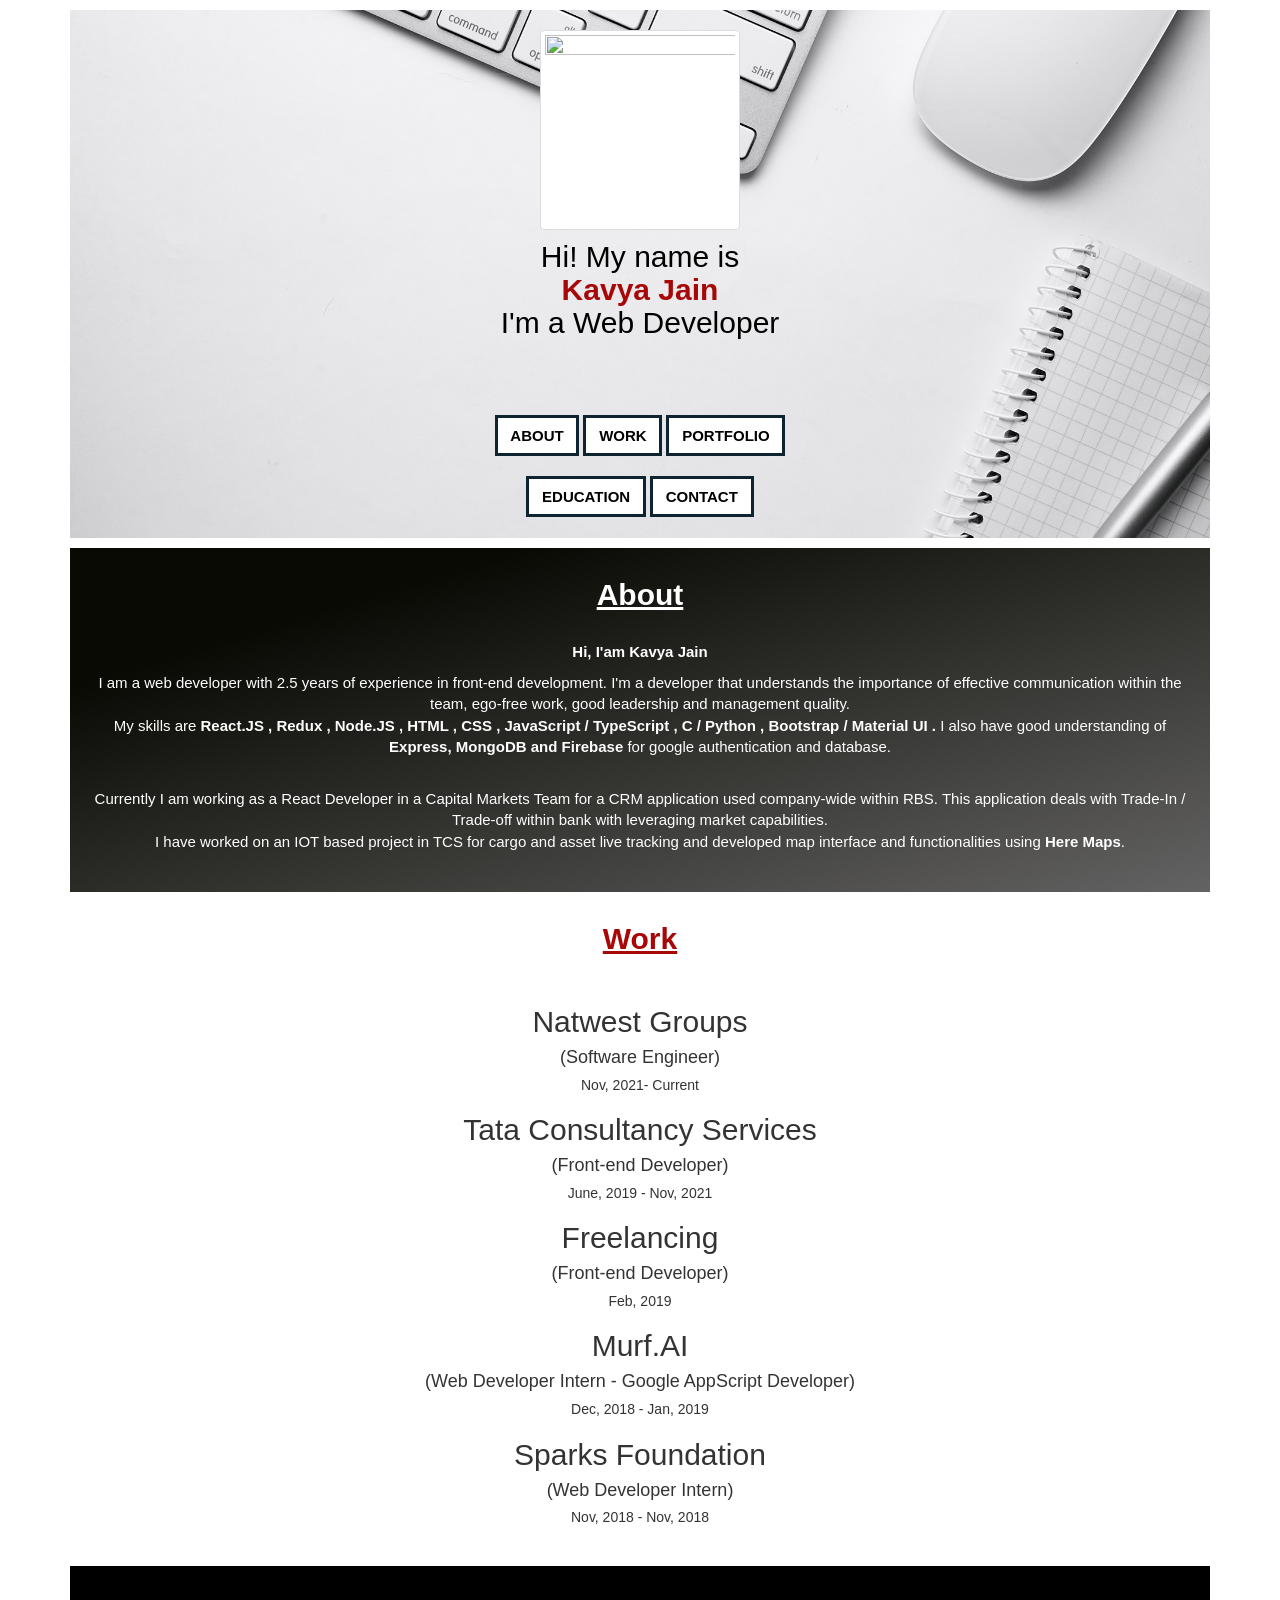
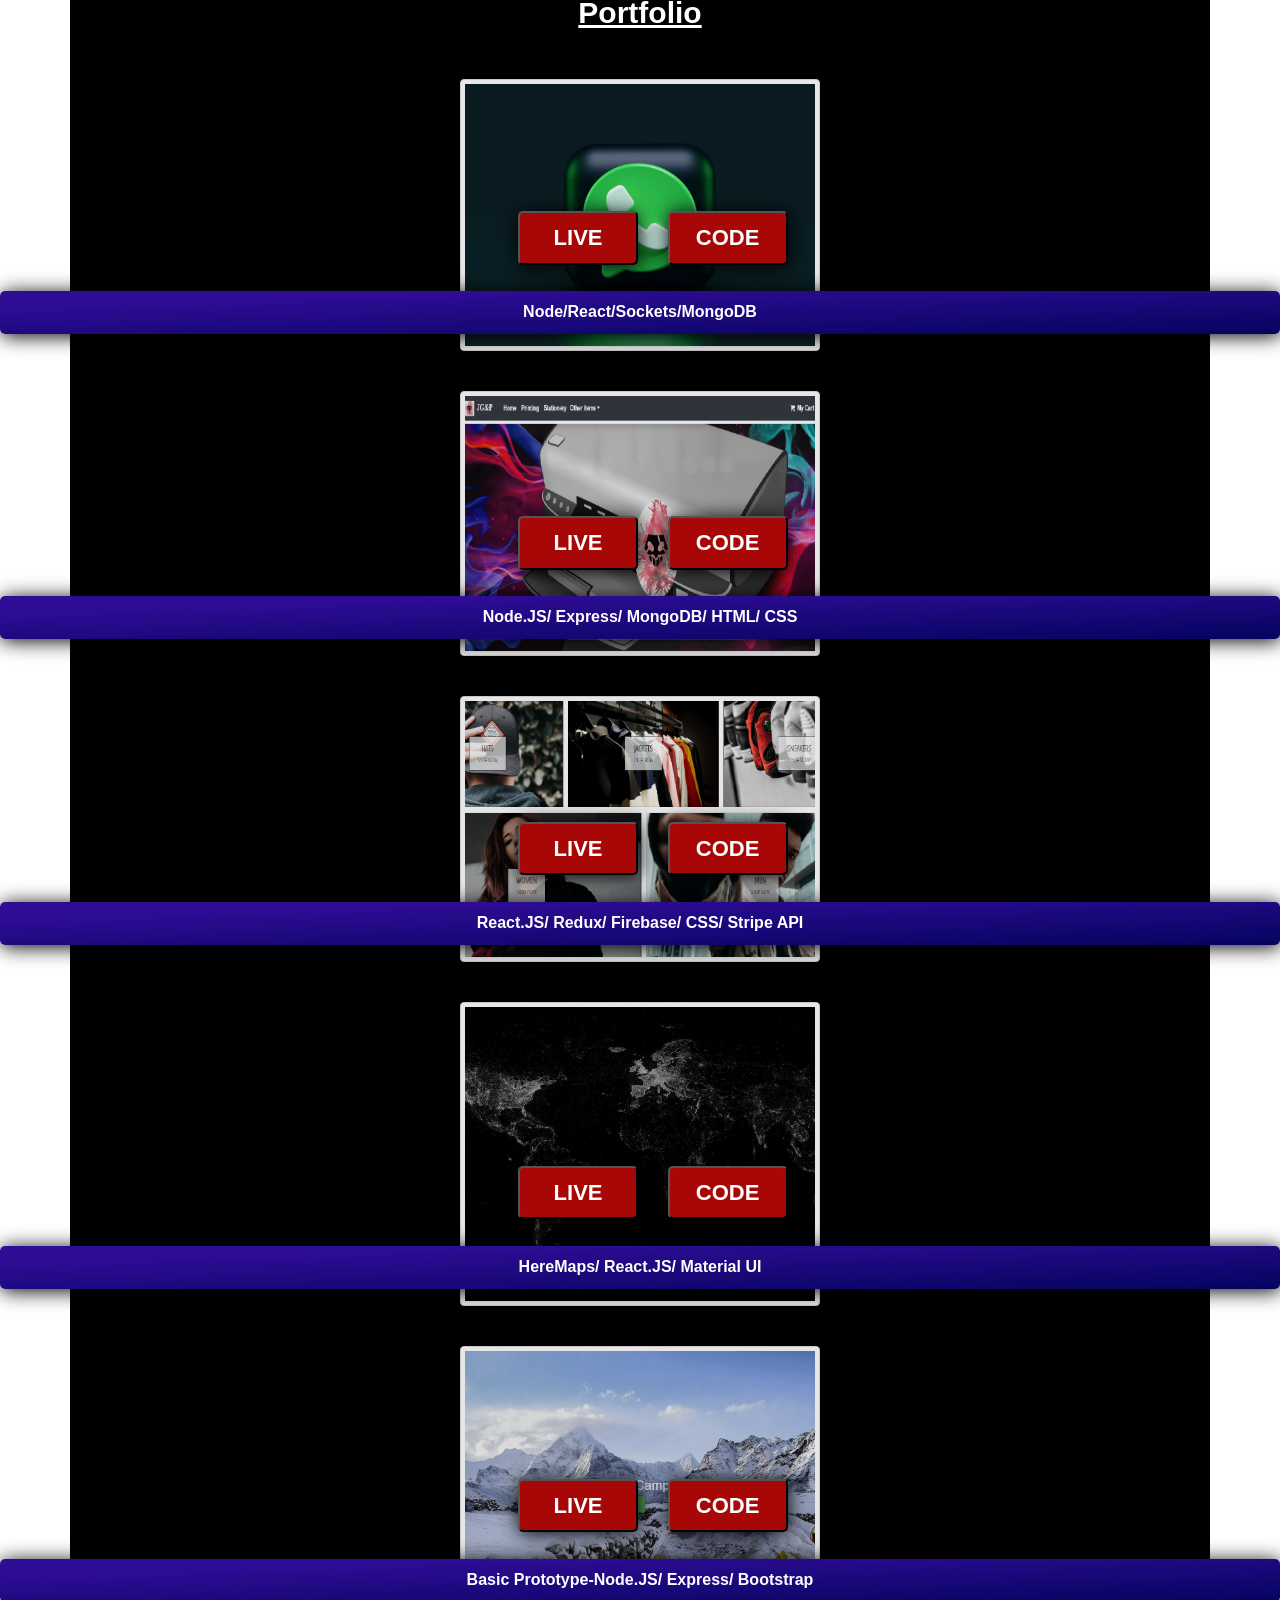
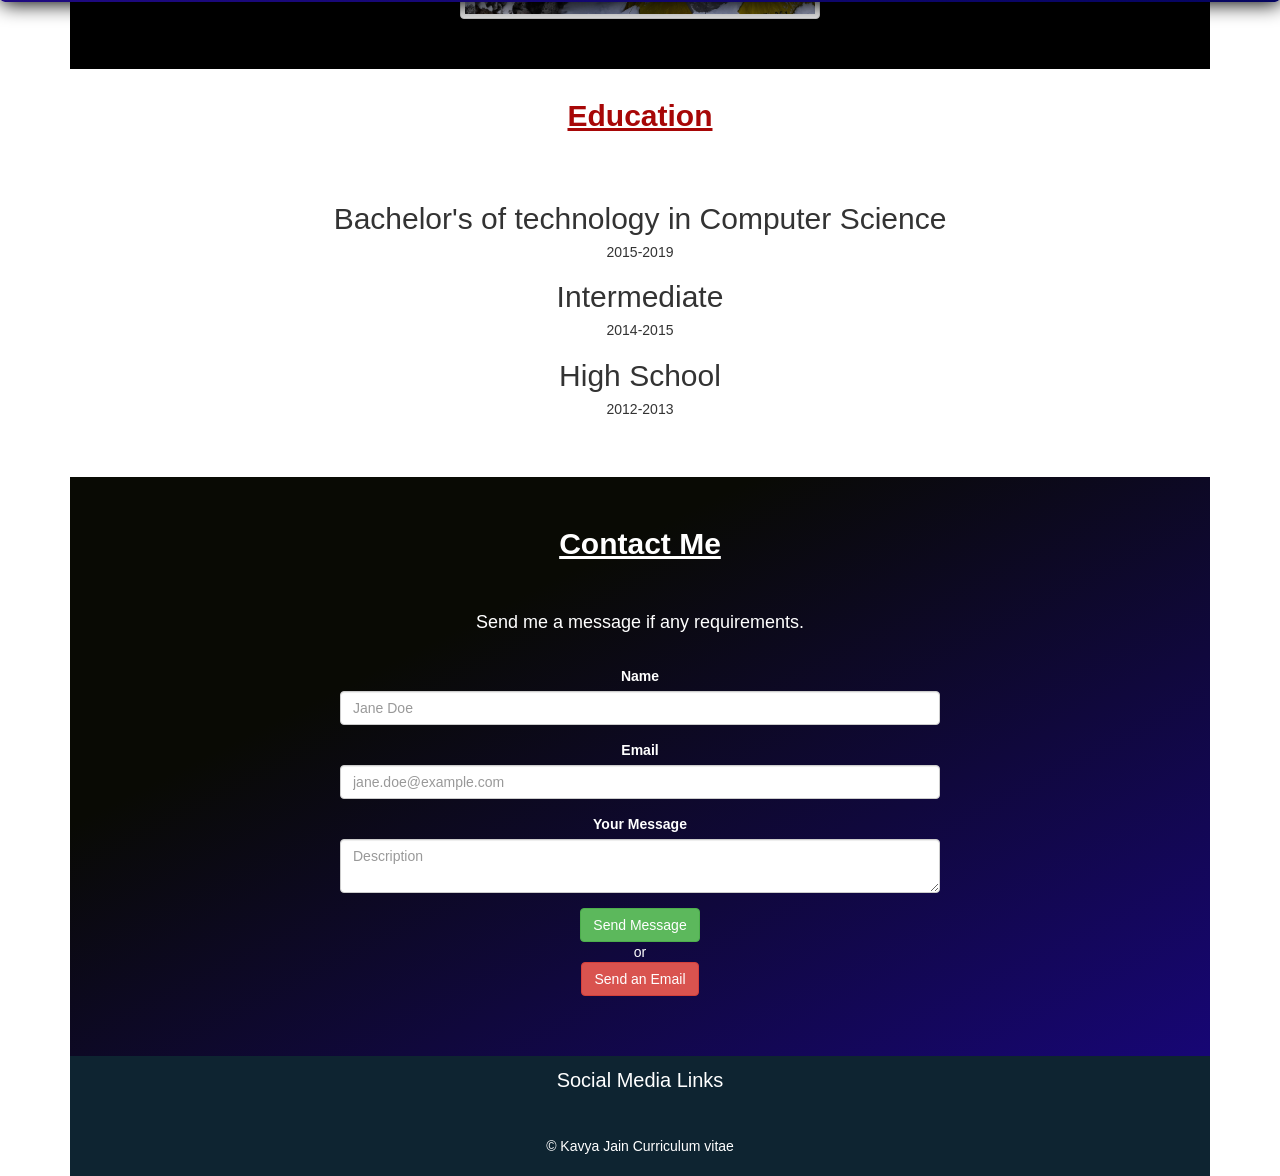
==== commit 9486810d: "added natwest experience" ====
--- a/home.html
+++ b/home.html
@@ -60,16 +60,21 @@
             <div class="about__container">
                 <div>
                     <p class="about__subtitle">Hi, I'am Kavya Jain</p>
-                    <p class="about__text">I am a web developer with 2+ years of experience in
+                    <p class="about__text">I am a web developer with 2.5 years of experience in
                         front-end development. I'm a developer that understands the importance of effective
                         communication
                         within the team, ego-free work, good leadership and management quality.
-                        <br> My skills are <b>React.J, Redux, HTML, CSS, JavaScript, C/Python, Bootstrap, SQL.</b>
-                        I have also worked on <b>Express, MongoDB, Firebase and Node.JS</b>
+                        <br> 
+                        My skills are <b>React.JS , Redux , Node.JS , HTML , CSS , JavaScript / TypeScript , 
+                            C / Python , Bootstrap / Material UI .</b>
+                        I also have good understanding of <b>Express, MongoDB and Firebase </b>for google authentication and database.
                     </p>
                     <br>
-                    <p class="about__text">Currently I am working on an IOT based project for live cargo tracking inside
-                        airport and package tracking using HereMaps API's for live tracking and route generations
+                    <p class="about__text">Currently I am working as a React Developer in a Capital Markets Team for a CRM application used company-wide
+                        within RBS. This application deals with Trade-In / Trade-off within bank with leveraging market capabilities. 
+                    <br>
+                    I have worked on an IOT based project in TCS for cargo and asset live tracking and developed map interface and
+                    functionalities using <b>Here Maps</b>.
                     </p>
                 </div>
             </div>
@@ -80,9 +85,12 @@
             <h2 class="section-title">Work</h2>
             <div class="work__container">
                 <div class="work_box">
+                    <h2 class="work__subtitle">Natwest Groups</h2>
+                    <h4 class="work_innerTitle">(Software Engineer)</h4>
+                    <h5 class="work_innerTitle"><i class="fas fa-calendar my-2 mr-2"></i> Nov, 2021- Current</h5>
                     <h2 class="work__subtitle">Tata Consultancy Services</h2>
                     <h4 class="work_innerTitle">(Front-end Developer)</h4>
-                    <h5 class="work_innerTitle"><i class="fas fa-calendar my-2 mr-2"></i> June, 2019 - Current</h5>
+                    <h5 class="work_innerTitle"><i class="fas fa-calendar my-2 mr-2"></i> June, 2019 - Nov, 2021</h5>
                     <h2 class="work__subtitle">Freelancing</h2>
                     <h4 class="work_innerTitle">(Front-end Developer)</h4>
                     <h5 class="work_innerTitle"><i class="fas fa-calendar my-2 mr-2"></i> Feb, 2019</h5>
@@ -107,7 +115,7 @@
                             <img src="assets/img/whatsapp.jpg" class="portfolio__background-image img-thumbnail" alt="">
                             <div class="portfolio__text">Node/React/Sockets/MongoDB</div>
                             <div class="portfolio__content">
-                                <button class="portfolio__button"><a href="/">LIVE</a></button>
+                                <button class="portfolio__button"><a href="https://kavukj.github.io/WhatsappClone/">LIVE</a></button>
                                 <button class="portfolio__button"><a
                                         href="https://github.com/kavukj/WhatsappClone">CODE</a></button>
                             </div>
